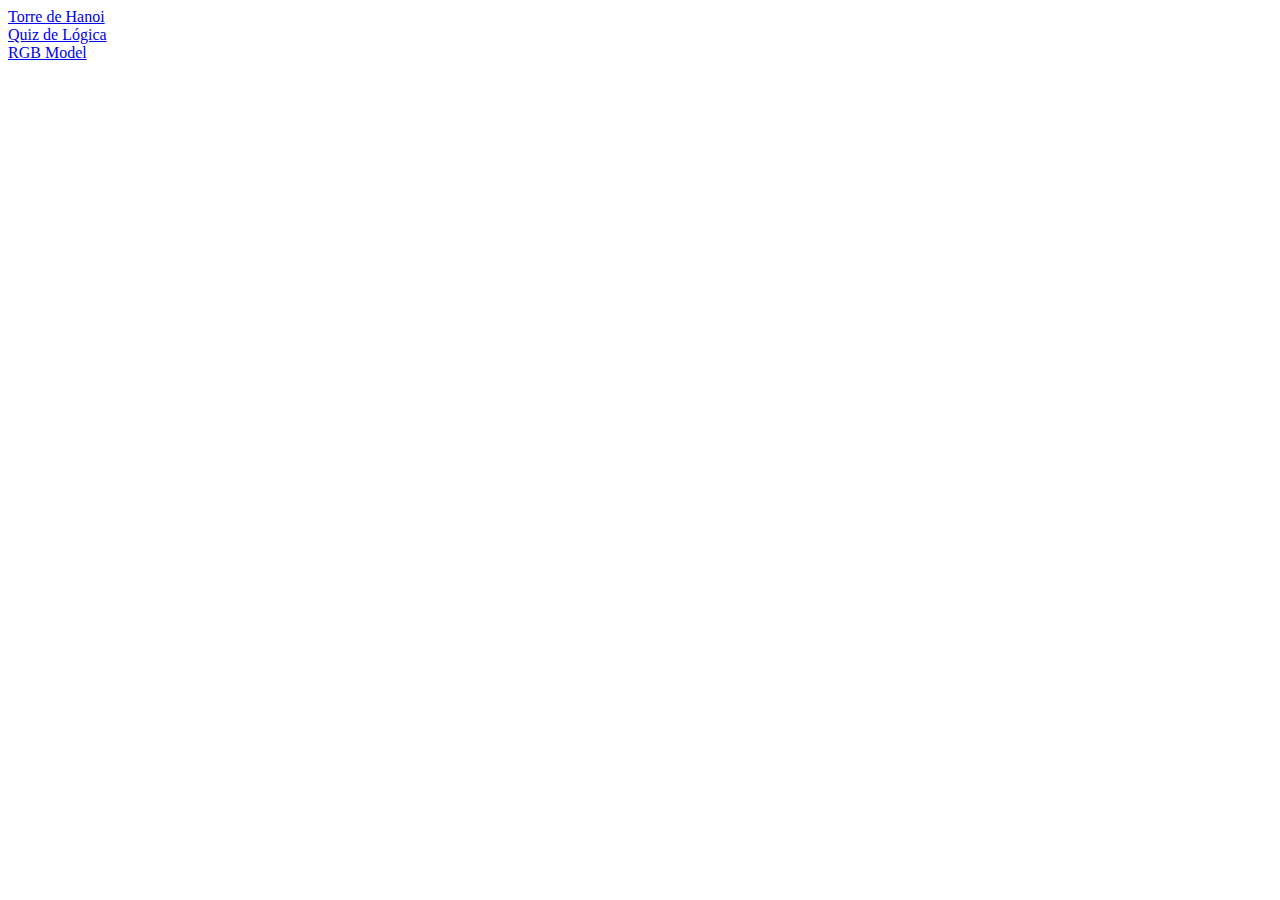
==== Pesquisa Jogo/index.html @ cefc2975 "Pesquisa jogo" ====
<!DOCTYPE html>
<html>
<head>
	<meta charset="utf-8">
	<title>Jogos de Lógica</title>
</head>
<body>
	<li><a href="hanoi.html">Torre de Hanoi</a></li>
	<li><a href="quiz.html">Quiz de Lógica</a></li>
	<li><a href="colorGame.html">RGB Model</a></li>
</body>
</html>
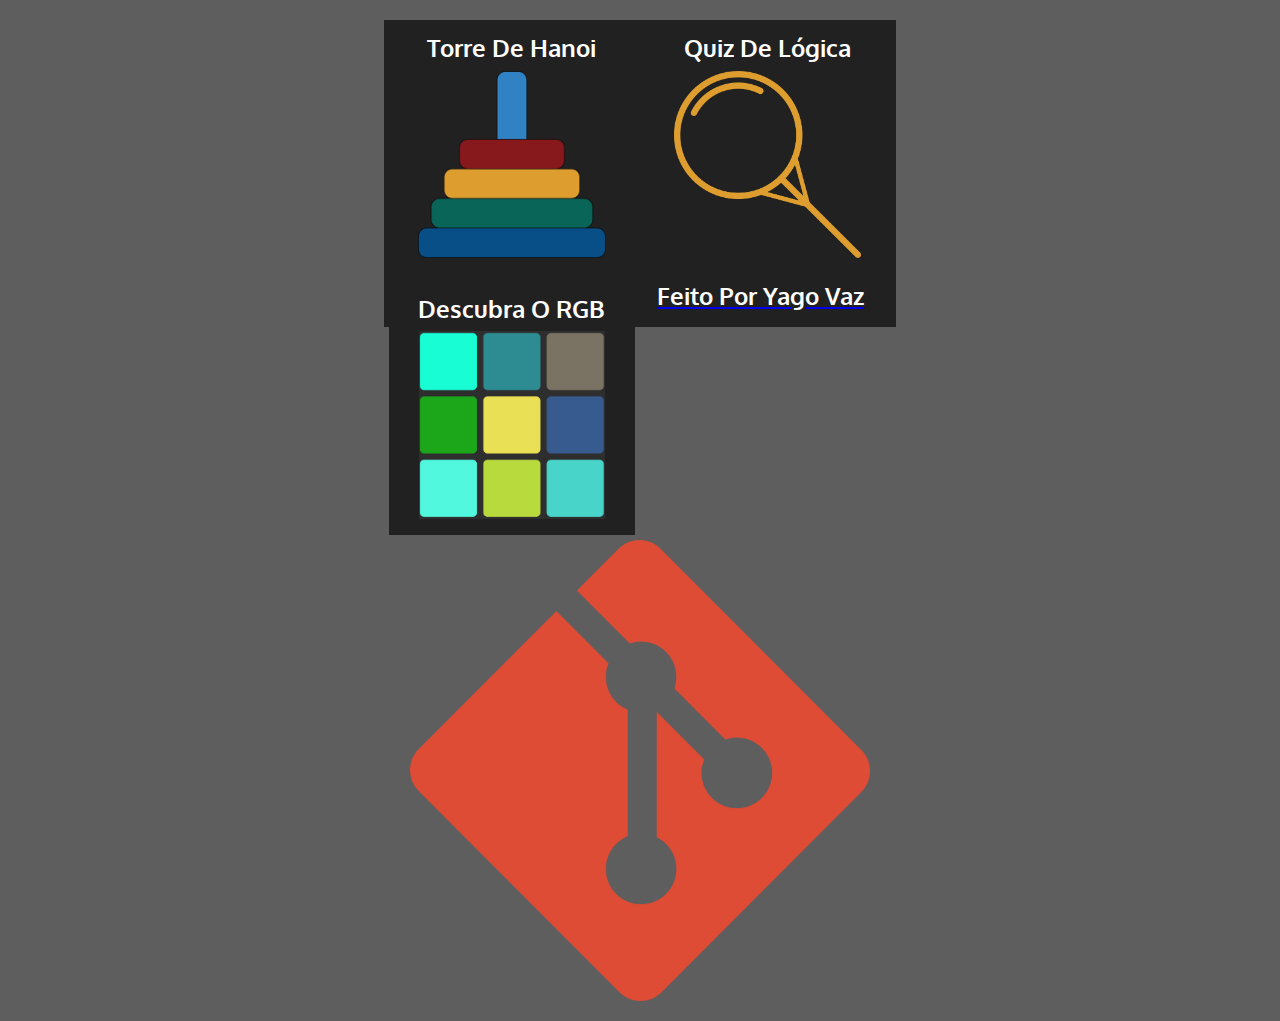
==== commit 222a79eb: "Index page simples" ====
--- a/Pesquisa Jogo/index.html
+++ b/Pesquisa Jogo/index.html
@@ -3,10 +3,37 @@
 <head>
 	<meta charset="utf-8">
 	<title>Jogos de Lógica</title>
+	<link href="https://fonts.googleapis.com/css?family=Oxygen:400,700" rel="stylesheet">
+    <link rel="stylesheet" type="text/css" href="assets/css/main.css">
+    <link rel="stylesheet" type="text/css" href="assets/css/index.css">
 </head>
 <body>
-	<li><a href="hanoi.html">Torre de Hanoi</a></li>
-	<li><a href="quiz.html">Quiz de Lógica</a></li>
-	<li><a href="colorGame.html">RGB Model</a></li>
+	<div class="container">
+		<a href="hanoi.html">
+			<div class="game-select">
+				<h3 class="title">Torre de Hanoi</h3>
+				<img class="game-image" src="photos/hanoi.png" alt="hanoi">
+			</div>
+		</a>
+		<a href="quiz.html">
+			<div class="game-select">
+				<h3 class="title">Quiz de Lógica</h3>
+				<img class="game-image" src="photos/quiz.png" alt="hanoi">
+			</div>
+		</a>
+		<a href="colorGame.html">
+			<div class="game-select">
+				<h3 class="title">Descubra o RGB</h3>
+				<img class="game-image" src="photos/rgb.png" alt="hanoi">
+			</div>
+		</a>
+		<a href="https://github.com/Gurasks">
+			<div class="gameSelect">
+				<h3 class="title">Feito por Yago Vaz</h3>
+				<img class="game-image" src="photos/git.png" alt="hanoi">
+			</div>
+		</a>
+		
+	</div>
 </body>
 </html>--- a/Pesquisa Jogo/assets/css/main.css
+++ b/Pesquisa Jogo/assets/css/main.css
@@ -0,0 +1,48 @@
+body {
+	background-color: #5e5e5e;
+	margin: 0;
+	font-family: 'Oxygen', sans-serif;
+}
+
+
+
+h1 {
+	color: #707070;
+	font-size: 2em;
+	text-align: center;
+	text-transform: capitalize;
+	background-color: #212121;
+	padding: 3%;
+	margin: 0;
+}
+
+
+.title {
+	color: #707070;
+	font-size: 2em;
+	text-align: center;
+	text-transform: capitalize;
+	background-color: #212121;
+	padding: 3%;
+	margin: 0;
+}
+
+.container {
+	margin: 20px auto;
+	max-width: 40%;
+}
+
+#title{
+	font-size: 1.5em;
+}
+
+
+#head {
+    width: 100%;
+}
+
+#stripe {
+	height: 26.76px;
+	width: 100%;
+	background-color: white;
+}--- a/Pesquisa Jogo/assets/css/index.css
+++ b/Pesquisa Jogo/assets/css/index.css
@@ -0,0 +1,27 @@
+.game-select {
+	color: white;
+	text-align: justify;
+	background-color: #212121;
+	float: left;
+	width: 48%;
+	height: 50vh;
+	max-height: 250px;
+	margin: 1%;
+}
+
+.game-image {
+    width: auto;
+    height: auto;
+    max-width: 90%;
+    margin: auto;
+    display: block;
+    max-height: 75%;
+}
+
+.title {
+    color: white;
+	font-size: 1.5em;
+	text-align: center;
+	padding: 3%;
+	margin: 0;
+}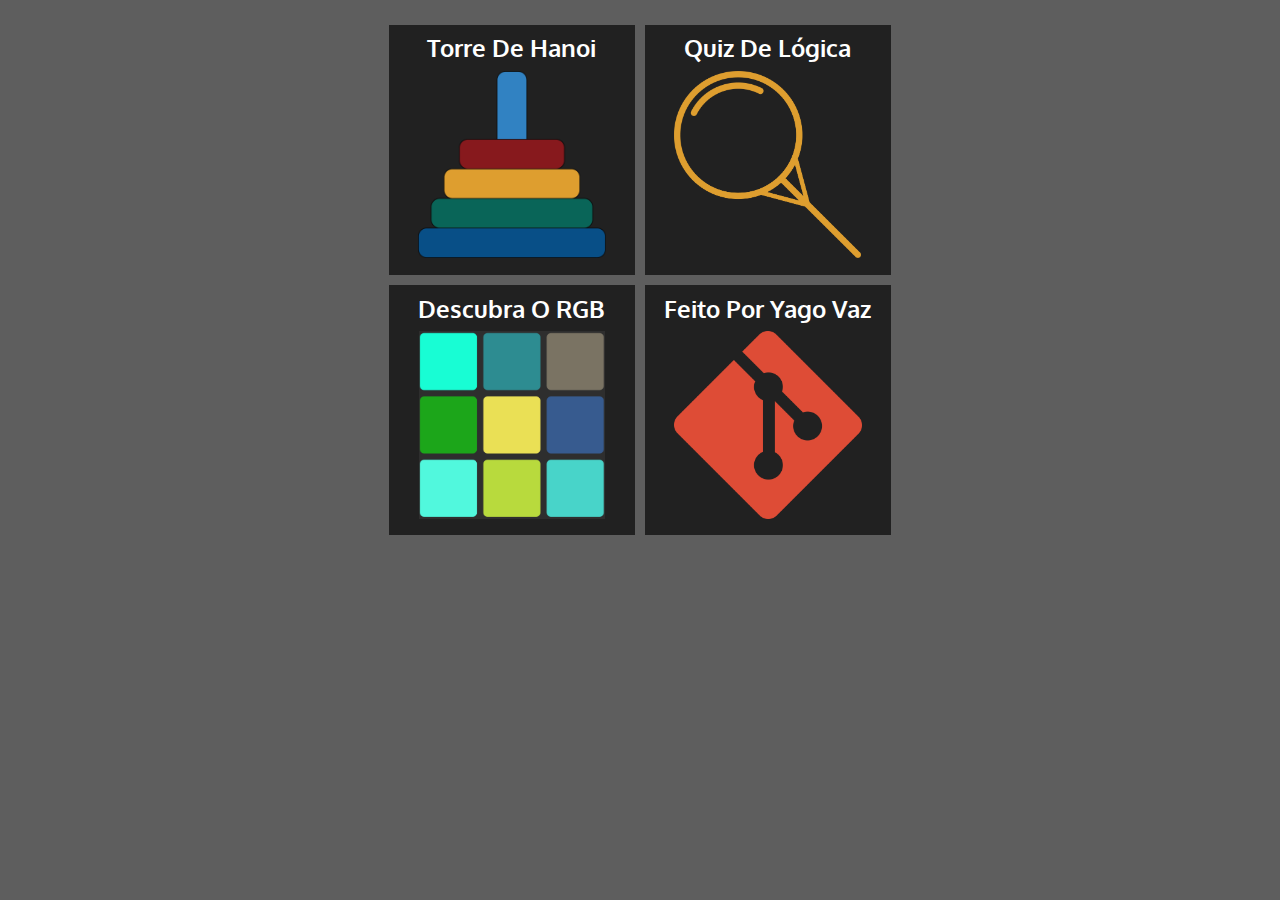
==== commit 919d565c: "Correção do nome da classe" ====
--- a/Pesquisa Jogo/index.html
+++ b/Pesquisa Jogo/index.html
@@ -28,7 +28,7 @@
 			</div>
 		</a>
 		<a href="https://github.com/Gurasks">
-			<div class="gameSelect">
+			<div class="game-select">
 				<h3 class="title">Feito por Yago Vaz</h3>
 				<img class="game-image" src="photos/git.png" alt="hanoi">
 			</div>
